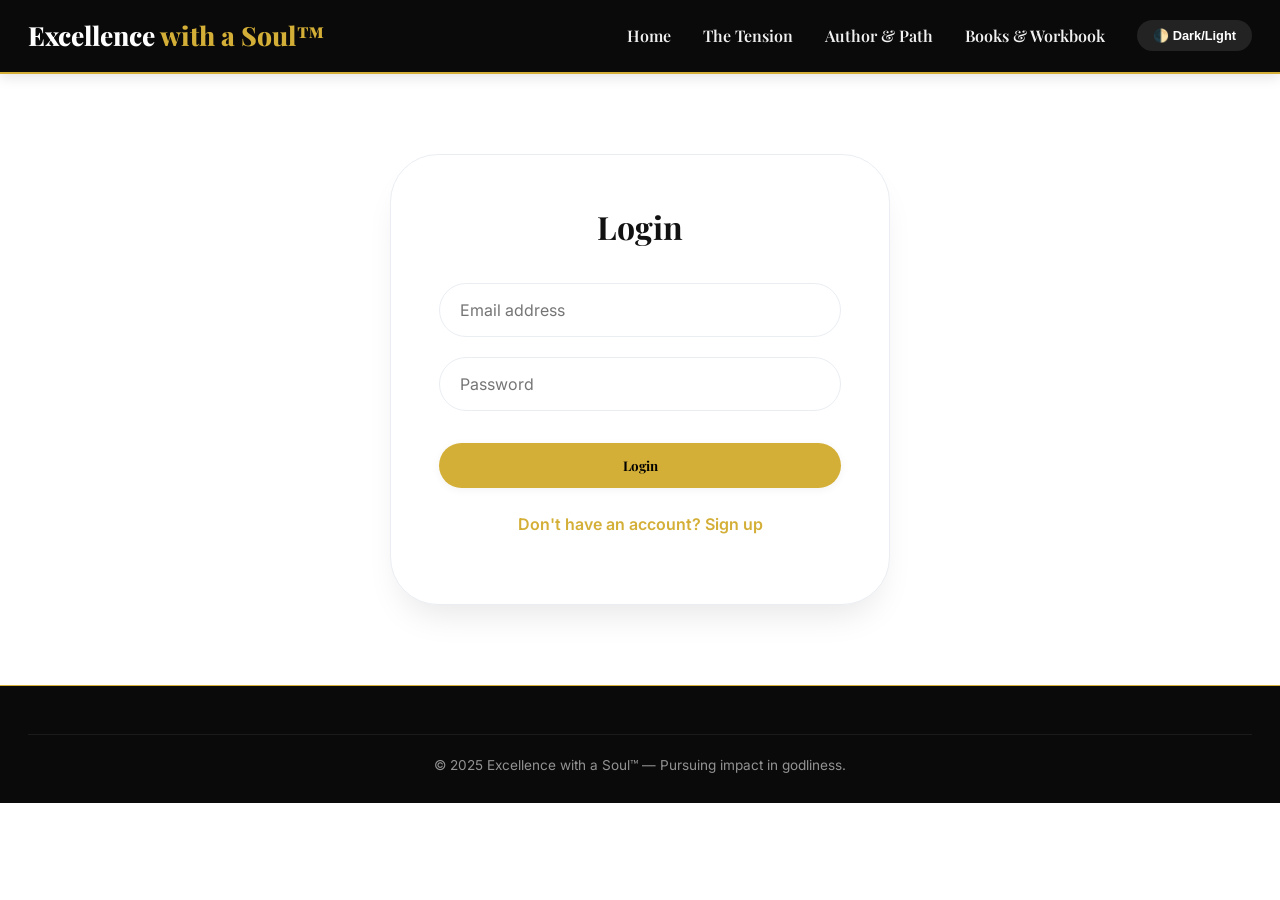
==== register.html @ b523871e "Add files via upload" ====
<!DOCTYPE html>
<html lang="en">
<head>
  <meta charset="UTF-8">
  <meta name="viewport" content="width=device-width, initial-scale=1.0">
  <title>Excellence with a Soul™ | Join the Community</title>
  <link rel="stylesheet" href="styles.css">
  <link href="https://fonts.googleapis.com/css2?family=Inter:opsz,wght@14..32,400;500;600;700&family=Playfair+Display:wght@700;800;900&display=swap" rel="stylesheet">
</head>
<body>

<nav class="navbar">
  <div class="container nav-flex">
    <a href="index.html" class="logo">Excellence <span>with a Soul™</span></a>
    <div class="nav-links">
      <a href="index.html">Home</a>
      <a href="tension.html">The Tension</a>
      <a href="author-path.html">Author & Path</a>
      <a href="books-workbook.html">Books & Workbook</a>
      <button class="theme-toggle" id="darkmodeToggle">🌓 Dark/Light</button>
    </div>
  </div>
</nav>

<section class="page-section">
  <div class="container">
    <div class="auth-container" id="authContainer">
      <h2 id="formTitle">Login</h2>
      <form id="authForm">
        <div class="form-group">
          <input type="email" id="email" placeholder="Email address" required>
        </div>
        <div class="form-group">
          <input type="password" id="password" placeholder="Password" required>
        </div>
        <button type="submit" class="btn-primary auth-submit" id="submitBtn">Login</button>
      </form>
      <div id="toggleText" class="toggle-link">Don't have an account? Sign up</div>
      <div id="formMessage" class="form-message"></div>
    </div>
  </div>
</section>

<footer>
  <div class="container">
    <div class="footer-copyright">© 2025 Excellence with a Soul™ — Pursuing impact in godliness.</div>
  </div>
</footer>

<script src="script.js"></script>
</body>
</html>
---- styles.css ----
/* ========== VARIABLES & RESET ========== */
:root {
  --bg-primary: #ffffff;
  --bg-secondary: #f8f9fc;
  --text-primary: #111111;
  --text-muted: #2c2c2c;
  --card-bg: #ffffff;
  --border-light: #eaeef2;
  --gold: #d4af37;
  --gold-dark: #b8912e;
  --gold-light: #f5e2a1;
  --black-accent: #0a0a0a;
  --shadow-sm: 0 2px 8px rgba(0,0,0,0.05);
  --shadow-md: 0 10px 25px -10px rgba(0,0,0,0.08);
  --shadow-lg: 0 20px 35px -12px rgba(0,0,0,0.1);
  --transition: all 0.25s ease;
}

body.dark {
  --bg-primary: #121212;
  --bg-secondary: #1e1e1e;
  --text-primary: #f0f0f0;
  --text-muted: #cccccc;
  --card-bg: #1f1f1f;
  --border-light: #2c2c2c;
}

* {
  margin: 0;
  padding: 0;
  box-sizing: border-box;
}

body {
  font-family: 'Inter', system-ui, -apple-system, 'Segoe UI', Roboto, sans-serif;
  background: var(--bg-primary);
  color: var(--text-primary);
  line-height: 1.5;
  transition: background-color 0.25s ease, color 0.2s ease;
}

h1, h2, h3, .logo, .nav-links a, .btn, .btn-primary, .btn-secondary {
  font-family: 'Playfair Display', Georgia, 'Times New Roman', serif;
}

.container {
  max-width: 1280px;
  margin: 0 auto;
  padding: 0 28px;
}

/* ========== NAVIGATION ========== */
.navbar {
  background: #0a0a0a;
  padding: 1rem 0;
  position: sticky;
  top: 0;
  z-index: 1000;
  border-bottom: 2px solid var(--gold);
  box-shadow: 0 4px 12px rgba(0,0,0,0.1);
}

.nav-flex {
  display: flex;
  align-items: center;
  justify-content: space-between;
  flex-wrap: wrap;
  gap: 20px;
}

.logo {
  font-size: 1.65rem;
  font-weight: 800;
  color: white;
  text-decoration: none;
}

.logo span {
  color: var(--gold);
}

.nav-links {
  display: flex;
  gap: 2rem;
  align-items: center;
  flex-wrap: wrap;
}

.nav-links a {
  color: #f0f0f0;
  text-decoration: none;
  font-weight: 600;
  transition: var(--transition);
}

.nav-links a:hover {
  color: var(--gold);
}

.theme-toggle {
  background: rgba(255,255,255,0.1);
  border: none;
  border-radius: 40px;
  padding: 8px 16px;
  color: white;
  cursor: pointer;
  font-weight: 600;
  font-size: 0.8rem;
  transition: var(--transition);
}

.theme-toggle:hover {
  background: var(--gold);
  color: black;
}

.btn-outline-gold {
  background: transparent;
  border: 1.5px solid var(--gold);
  color: var(--gold);
  padding: 8px 20px;
  border-radius: 40px;
  font-weight: 600;
  transition: var(--transition);
  text-decoration: none;
}

/* .btn-outline-gold:hover {
  background: transparent rgb(13, 0, 255);
   color: black; 
} */

/* ========== BUTTONS ========== */
.btn-primary {
  background: var(--gold);
  color: #000;
  padding: 14px 34px;
  border-radius: 50px;
  text-decoration: none;
  font-weight: 700;
  transition: var(--transition);
  display: inline-block;
  box-shadow: var(--shadow-sm);
  border: none;
  cursor: pointer;
}

.btn-primary:hover {
  background: var(--gold-dark);
  transform: translateY(-2px);
  box-shadow: var(--shadow-md);
}

.btn-secondary {
  background: transparent;
  border: 1.5px solid white;
  color: white;
  padding: 14px 34px;
  border-radius: 50px;
  text-decoration: none;
  font-weight: 600;
  transition: var(--transition);
  cursor: pointer;
}

.btn-secondary:hover {
  border-color: var(--gold);
  color: var(--gold);
  background: rgba(0,0,0,0.3);
}

.btn-small {
  background: var(--gold);
  color: #000;
  padding: 10px 24px;
  border-radius: 40px;
  text-decoration: none;
  font-weight: 600;
  display: inline-block;
  transition: var(--transition);
  border: none;
  cursor: pointer;
}

.btn-small:hover {
  background: var(--gold-dark);
  transform: translateY(-2px);
}

/* ========== HERO SLIDESHOW ========== */
.hero-slider {
  background: #000;
  position: relative;
  min-height: 85vh;
  display: flex;
  align-items: center;
  color: white;
}

.slider-container {
  position: absolute;
  inset: 0;
  overflow: hidden;
}

.slide {
  position: absolute;
  width: 100%;
  height: 100%;
  background-size: cover;
  background-position: center 30%;
  opacity: 0;
  transition: opacity 1s ease;
  filter: brightness(0.45);
}

.slide[data-img="1"] { background-image: url('https://images.pexels.com/photos/3184465/pexels-photo-3184465.jpeg?auto=compress&cs=tinysrgb&w=1600'); }
.slide[data-img="2"] { background-image: url('https://images.pexels.com/photos/4050315/pexels-photo-4050315.jpeg?auto=compress&cs=tinysrgb&w=1600'); }
.slide[data-img="3"] { background-image: url('https://images.pexels.com/photos/669619/pexels-photo-669619.jpeg?auto=compress&cs=tinysrgb&w=1600'); }
.slide[data-img="4"] { background-image: url('https://images.pexels.com/photos/3943716/pexels-photo-3943716.jpeg?auto=compress&cs=tinysrgb&w=1600'); }

.slide.active {
  opacity: 1;
  z-index: 1;
}

.hero-content {
  position: relative;
  z-index: 10;
  max-width: 720px;
  padding: 80px 0;
}

.badge {
  background: rgba(212,175,55,0.2);
  backdrop-filter: blur(4px);
  display: inline-block;
  padding: 6px 18px;
  border-radius: 50px;
  font-size: 0.8rem;
  font-weight: 600;
  color: var(--gold);
  margin-bottom: 20px;
}

.hero-content h1 {
  font-size: clamp(2.5rem, 7vw, 4.5rem);
  font-weight: 800;
  line-height: 1.1;
  margin-bottom: 20px;
}

.hero-content h1 em {
  color: var(--gold);
  font-style: normal;
}

.hero-content p {
  font-size: 1.2rem;
  margin-bottom: 32px;
  opacity: 0.9;
}

.btn-group {
  display: flex;
  gap: 18px;
  flex-wrap: wrap;
}

.slider-dots {
  position: absolute;
  bottom: 25px;
  left: 0;
  right: 0;
  display: flex;
  justify-content: center;
  gap: 12px;
  z-index: 20;
}

.dot {
  width: 12px;
  height: 12px;
  background: rgba(255,255,255,0.5);
  border-radius: 50%;
  cursor: pointer;
  transition: var(--transition);
}

.dot.active-dot {
  background: var(--gold);
  transform: scale(1.2);
}

/* ========== SECTIONS ========== */
section {
  padding: 80px 0;
}

.section-light {
  background: var(--bg-primary);
}

.section-dark-bg {
  background: var(--bg-secondary);
  border-top: 1px solid var(--border-light);
  border-bottom: 1px solid var(--border-light);
}

.section-title {
  font-size: 2.5rem;
  font-weight: 700;
  margin-bottom: 16px;
}

.gold-text {
  color: var(--gold);
}

.center-heading {
  text-align: center;
  max-width: 700px;
  margin: 0 auto 40px;
}

.section-sub {
  font-size: 1.1rem;
  opacity: 0.8;
}

/* Cards Grid */
.card-grid {
  display: grid;
  grid-template-columns: repeat(auto-fit, minmax(280px, 1fr));
  gap: 32px;
  margin-top: 30px;
}

.card {
  background: var(--card-bg);
  border-radius: 24px;
  padding: 32px;
  box-shadow: var(--shadow-md);
  border: 1px solid var(--border-light);
  transition: var(--transition);
}

.card:hover {
  transform: translateY(-5px);
  box-shadow: var(--shadow-lg);
}

.card h3 {
  margin-bottom: 12px;
  font-size: 1.4rem;
}

/* Story Section */
.story-flex {
  display: flex;
  flex-wrap: wrap;
  gap: 48px;
  align-items: center;
  justify-content: space-between;
}

.story-text {
  flex: 1.2;
  min-width: 260px;
}

.gold-badge {
  background: var(--gold-light);
  color: #6b4c00;
}

.story-quote {
  font-size: 1.2rem;
  font-style: italic;
  margin: 20px 0 12px;
  line-height: 1.4;
}

.story-author {
  font-weight: 600;
  margin-bottom: 28px;
  color: var(--gold);
}

.story-buttons {
  display: flex;
  gap: 16px;
  flex-wrap: wrap;
  margin-top: 8px;
}

.gold-btn {
  background: var(--gold);
  color: #000;
}

.gold-border {
  border-color: var(--gold);
  color: var(--gold);
}

.story-card-highlight {
  flex: 0.9;
  text-align: center;
  background: var(--card-bg);
  padding: 32px;
  border-radius: 40px;
  border: 1px solid var(--border-light);
  box-shadow: var(--shadow-md);
}

.emoji-large {
  font-size: 3rem;
  margin-bottom: 12px;
}

/* ========== PAGE STYLES (tension, author, books) ========== */
.page-section {
  padding: 80px 0;
}

.page-title {
  font-size: 3rem;
  font-weight: 800;
  margin-bottom: 48px;
  text-align: center;
}

.tension-grid, .author-grid, .books-grid {
  display: grid;
  grid-template-columns: repeat(auto-fit, minmax(300px, 1fr));
  gap: 32px;
  margin-bottom: 48px;
}

.tension-card, .author-card, .book-card {
  background: var(--card-bg);
  border-radius: 24px;
  padding: 32px;
  border: 1px solid var(--border-light);
  transition: var(--transition);
}

.tension-card:hover, .author-card:hover, .book-card:hover {
  transform: translateY(-5px);
  box-shadow: var(--shadow-lg);
}

.tension-icon, .author-icon {
  font-size: 2.5rem;
  margin-bottom: 16px;
}

.tension-card h3, .author-card h3, .book-card h3 {
  margin-bottom: 12px;
  font-size: 1.3rem;
  color: var(--gold);
}

.page-cta {
  text-align: center;
  margin-top: 32px;
}

/* Book Cards */
.book-cover {
  aspect-ratio: 3/4;
  border-radius: 16px;
  margin-bottom: 20px;
  display: flex;
  flex-direction: column;
  align-items: center;
  justify-content: center;
  text-align: center;
  color: white;
  position: relative;
}

.genesis-cover {
  background: linear-gradient(160deg, #7a4fb5, #3b1d5e);
}

.extraordinary-cover {
  background: linear-gradient(160deg, #caa14b, #7a5a18);
}

.book-label {
  font-size: 0.75rem;
  letter-spacing: 3px;
  text-transform: uppercase;
  opacity: 0.8;
  margin-bottom: 16px;
}

.book-title {
  font-size: 1.8rem;
  font-weight: 800;
}

.book-buttons {
  display: flex;
  gap: 12px;
  margin-top: 20px;
  flex-wrap: wrap;
}

.btn-outline {
  background: transparent;
  border: 1.5px solid var(--gold);
  color: var(--gold);
}

.btn-outline:hover {
  background: var(--gold);
  color: black;
}

/* Workbook Section */
.workbook-section {
  background: linear-gradient(120deg, #f7e9c3, #e9d5a2);
  border-radius: 48px;
  padding: 50px;
  margin-top: 60px;
  text-align: center;
}

body.dark .workbook-section {
  background: #2b2419;
}

.workbook-icon {
  font-size: 3rem;
  margin-bottom: 16px;
}

.workbook-section h2 {
  font-size: 1.8rem;
  margin-bottom: 16px;
  color: #000;
}

body.dark .workbook-section h2 {
  color: var(--gold);
}

.workbook-section p {
  max-width: 600px;
  margin: 0 auto 24px;
  color: #333;
}

body.dark .workbook-section p {
  color: #ccc;
}

.workbook-download-btn {
  background: #000;
  color: var(--gold);
  padding: 16px 36px;
  border-radius: 60px;
  font-weight: 800;
  text-decoration: none;
  display: inline-block;
  transition: var(--transition);
}

.workbook-download-btn:hover {
  background: var(--gold);
  color: #000;
  transform: scale(1.02);
  box-shadow: 0 12px 22px rgba(0,0,0,0.2);
}

.workbook-message {
  margin-top: 15px;
  font-size: 0.9rem;
}

/* Auth / Register Form */
.auth-container {
  max-width: 500px;
  margin: 0 auto;
  background: var(--card-bg);
  border: 1px solid var(--border-light);
  border-radius: 48px;
  padding: 48px;
  box-shadow: var(--shadow-lg);
}

.auth-container h2 {
  text-align: center;
  margin-bottom: 32px;
  font-size: 2rem;
}

.form-group {
  margin-bottom: 20px;
}

.form-group input {
  width: 100%;
  padding: 16px 20px;
  border-radius: 60px;
  border: 1px solid var(--border-light);
  background: var(--bg-primary);
  color: var(--text-primary);
  font-size: 1rem;
  font-family: inherit;
  transition: var(--transition);
}

.form-group input:focus {
  outline: none;
  border-color: var(--gold);
  box-shadow: 0 0 0 3px rgba(212,175,55,0.2);
}

.auth-submit {
  width: 100%;
  margin-top: 12px;
}

.toggle-link {
  text-align: center;
  margin-top: 24px;
  color: var(--gold);
  cursor: pointer;
  font-weight: 600;
}

.toggle-link:hover {
  text-decoration: underline;
}

.form-message {
  text-align: center;
  margin-top: 20px;
  font-size: 0.9rem;
  color: var(--gold);
}

/* ========== FOOTER ========== */
footer {
  background: #0a0a0a;
  color: #ccc;
  padding: 48px 0 28px;
  border-top: 1px solid var(--gold);
}

.footer-grid {
  display: flex;
  justify-content: space-between;
  flex-wrap: wrap;
  gap: 30px;
  margin-bottom: 40px;
}

.footer-logo {
  font-size: 1.3rem;
  color: white;
  margin-bottom: 12px;
}

.footer-logo span {
  color: var(--gold);
}

.footer-grid a {
  color: #ccc;
  text-decoration: none;
  line-height: 1.8;
  transition: var(--transition);
}

.footer-grid a:hover {
  color: var(--gold);
}

.footer-copyright {
  text-align: center;
  font-size: 0.85rem;
  opacity: 0.7;
  padding-top: 20px;
  border-top: 1px solid rgba(255,255,255,0.1);
}

/* ========== RESPONSIVE ========== */
@media (max-width: 768px) {
  .nav-flex {
    flex-direction: column;
    align-items: stretch;
  }
  .nav-links {
    justify-content: center;
  }
  .hero-content h1 {
    font-size: 2rem;
  }
  .section-title, .page-title {
    font-size: 1.9rem;
  }
  .story-flex {
    flex-direction: column;
  }
  .story-buttons {
    justify-content: center;
  }
  .books-grid {
    grid-template-columns: 1fr;
  }
  .auth-container {
    padding: 32px 24px;
  }
  .workbook-section {
    padding: 32px 20px;
  }
}
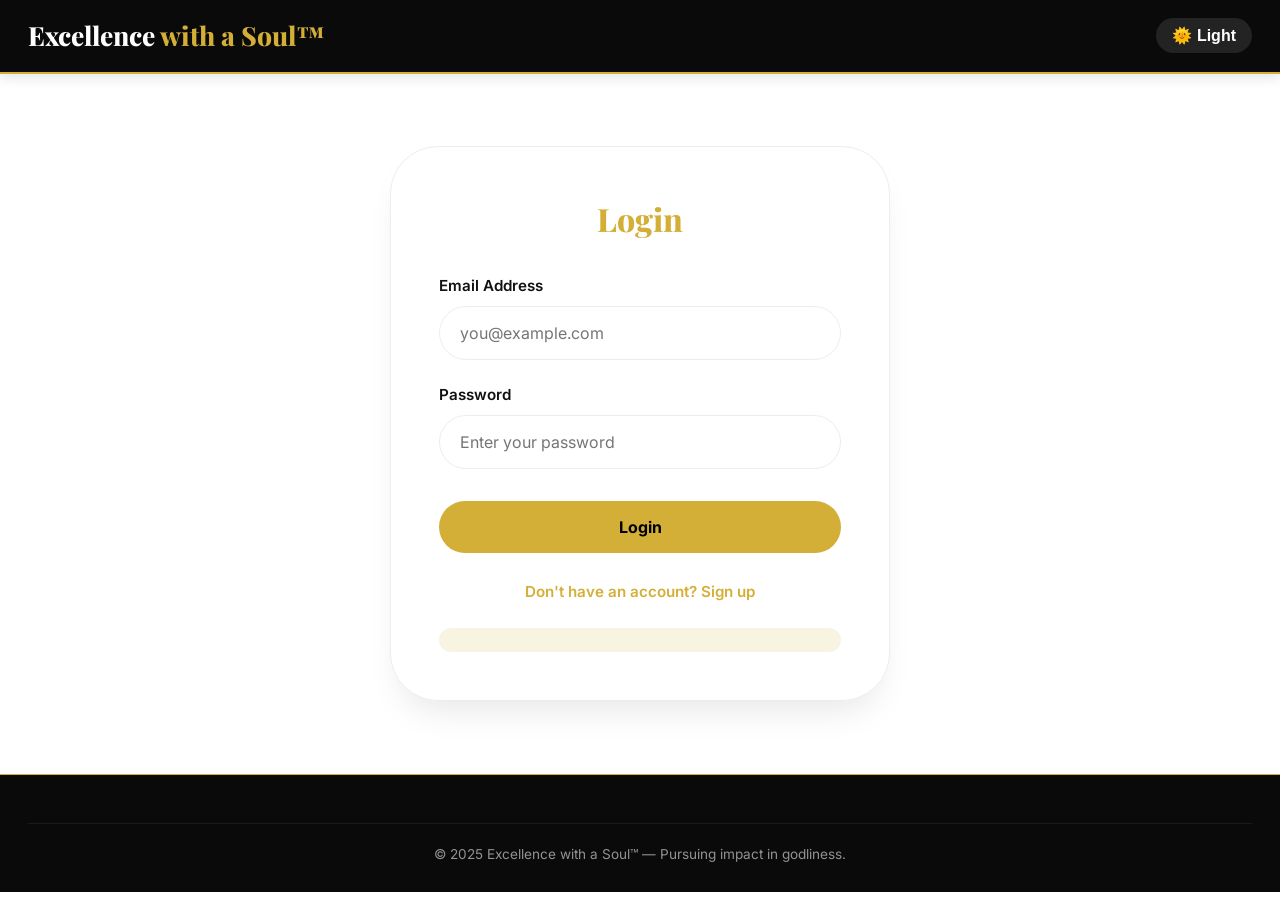
==== commit e41e045f: "major updaate to landing page" ====
--- a/register.html
+++ b/register.html
@@ -1,52 +1,46 @@
-<!DOCTYPE html>
-<html lang="en">
-<head>
-  <meta charset="UTF-8">
-  <meta name="viewport" content="width=device-width, initial-scale=1.0">
-  <title>Excellence with a Soul™ | Join the Community</title>
-  <link rel="stylesheet" href="styles.css">
-  <link href="https://fonts.googleapis.com/css2?family=Inter:opsz,wght@14..32,400;500;600;700&family=Playfair+Display:wght@700;800;900&display=swap" rel="stylesheet">
-</head>
-<body>
-
-<nav class="navbar">
-  <div class="container nav-flex">
-    <a href="index.html" class="logo">Excellence <span>with a Soul™</span></a>
-    <div class="nav-links">
-      <a href="index.html">Home</a>
-      <a href="tension.html">The Tension</a>
-      <a href="author-path.html">Author & Path</a>
-      <a href="books-workbook.html">Books & Workbook</a>
-      <button class="theme-toggle" id="darkmodeToggle">🌓 Dark/Light</button>
-    </div>
-  </div>
-</nav>
-
-<section class="page-section">
-  <div class="container">
-    <div class="auth-container" id="authContainer">
-      <h2 id="formTitle">Login</h2>
-      <form id="authForm">
-        <div class="form-group">
-          <input type="email" id="email" placeholder="Email address" required>
-        </div>
-        <div class="form-group">
-          <input type="password" id="password" placeholder="Password" required>
-        </div>
-        <button type="submit" class="btn-primary auth-submit" id="submitBtn">Login</button>
-      </form>
-      <div id="toggleText" class="toggle-link">Don't have an account? Sign up</div>
-      <div id="formMessage" class="form-message"></div>
-    </div>
-  </div>
-</section>
-
-<footer>
-  <div class="container">
-    <div class="footer-copyright">© 2025 Excellence with a Soul™ — Pursuing impact in godliness.</div>
-  </div>
-</footer>
-
-<script src="script.js"></script>
-</body>
+<!DOCTYPE html>
+<html lang="en">
+<head>
+  <meta charset="UTF-8">
+  <meta name="viewport" content="width=device-width, initial-scale=1.0, viewport-fit=cover">
+  <title>Excellence with a Soul™ | Join Community</title>
+  <link href="https://fonts.googleapis.com/css2?family=Inter:opsz,wght@14..32,400;500;600;700;800&family=Playfair+Display:wght@700;800;900&display=swap" rel="stylesheet">
+  <link rel="stylesheet" href="styles.css">
+</head>
+<body>
+
+<nav class="navbar">
+  <div class="container nav-flex">
+    <a href="index.html" class="logo">Excellence <span>with a Soul™</span></a>
+    <button class="theme-toggle" id="darkmodeToggle">🌞 Light</button>
+  </div>
+</nav>
+
+<section class="auth-section">
+  <div class="auth-container" id="authContainer">
+    <h2 id="formTitle">Login</h2>
+    <form id="authForm">
+      <div class="form-group">
+        <label>Email Address</label>
+        <input type="email" id="email" placeholder="you@example.com" required>
+      </div>
+      <div class="form-group">
+        <label>Password</label>
+        <input type="password" id="password" placeholder="Enter your password" required>
+      </div>
+      <button type="submit" class="auth-submit" id="submitBtn">Login</button>
+    </form>
+    <div id="toggleText" class="toggle-link">Don't have an account? Sign up</div>
+    <div id="formMessage" class="form-message"></div>
+  </div>
+</section>
+
+<footer>
+  <div class="container">
+    <div class="footer-copyright">© 2025 Excellence with a Soul™ — Pursuing impact in godliness.</div>
+  </div>
+</footer>
+
+<script src="script.js"></script>
+</body>
 </html>
--- a/styles.css
+++ b/styles.css
@@ -1,722 +1,883 @@
-/* ========== VARIABLES & RESET ========== */
-:root {
-  --bg-primary: #ffffff;
-  --bg-secondary: #f8f9fc;
-  --text-primary: #111111;
-  --text-muted: #2c2c2c;
-  --card-bg: #ffffff;
-  --border-light: #eaeef2;
-  --gold: #d4af37;
-  --gold-dark: #b8912e;
-  --gold-light: #f5e2a1;
-  --black-accent: #0a0a0a;
-  --shadow-sm: 0 2px 8px rgba(0,0,0,0.05);
-  --shadow-md: 0 10px 25px -10px rgba(0,0,0,0.08);
-  --shadow-lg: 0 20px 35px -12px rgba(0,0,0,0.1);
-  --transition: all 0.25s ease;
-}
-
-body.dark {
-  --bg-primary: #121212;
-  --bg-secondary: #1e1e1e;
-  --text-primary: #f0f0f0;
-  --text-muted: #cccccc;
-  --card-bg: #1f1f1f;
-  --border-light: #2c2c2c;
-}
-
-* {
-  margin: 0;
-  padding: 0;
-  box-sizing: border-box;
-}
-
-body {
-  font-family: 'Inter', system-ui, -apple-system, 'Segoe UI', Roboto, sans-serif;
-  background: var(--bg-primary);
-  color: var(--text-primary);
-  line-height: 1.5;
-  transition: background-color 0.25s ease, color 0.2s ease;
-}
-
-h1, h2, h3, .logo, .nav-links a, .btn, .btn-primary, .btn-secondary {
-  font-family: 'Playfair Display', Georgia, 'Times New Roman', serif;
-}
-
-.container {
-  max-width: 1280px;
-  margin: 0 auto;
-  padding: 0 28px;
-}
-
-/* ========== NAVIGATION ========== */
-.navbar {
-  background: #0a0a0a;
-  padding: 1rem 0;
-  position: sticky;
-  top: 0;
-  z-index: 1000;
-  border-bottom: 2px solid var(--gold);
-  box-shadow: 0 4px 12px rgba(0,0,0,0.1);
-}
-
-.nav-flex {
-  display: flex;
-  align-items: center;
-  justify-content: space-between;
-  flex-wrap: wrap;
-  gap: 20px;
-}
-
-.logo {
-  font-size: 1.65rem;
-  font-weight: 800;
-  color: white;
-  text-decoration: none;
-}
-
-.logo span {
-  color: var(--gold);
-}
-
-.nav-links {
-  display: flex;
-  gap: 2rem;
-  align-items: center;
-  flex-wrap: wrap;
-}
-
-.nav-links a {
-  color: #f0f0f0;
-  text-decoration: none;
-  font-weight: 600;
-  transition: var(--transition);
-}
-
-.nav-links a:hover {
-  color: var(--gold);
-}
-
-.theme-toggle {
-  background: rgba(255,255,255,0.1);
-  border: none;
-  border-radius: 40px;
-  padding: 8px 16px;
-  color: white;
-  cursor: pointer;
-  font-weight: 600;
-  font-size: 0.8rem;
-  transition: var(--transition);
-}
-
-.theme-toggle:hover {
-  background: var(--gold);
-  color: black;
-}
-
-.btn-outline-gold {
-  background: transparent;
-  border: 1.5px solid var(--gold);
-  color: var(--gold);
-  padding: 8px 20px;
-  border-radius: 40px;
-  font-weight: 600;
-  transition: var(--transition);
-  text-decoration: none;
-}
-
-/* .btn-outline-gold:hover {
-  background: transparent rgb(13, 0, 255);
-   color: black; 
-} */
-
-/* ========== BUTTONS ========== */
-.btn-primary {
-  background: var(--gold);
-  color: #000;
-  padding: 14px 34px;
-  border-radius: 50px;
-  text-decoration: none;
-  font-weight: 700;
-  transition: var(--transition);
-  display: inline-block;
-  box-shadow: var(--shadow-sm);
-  border: none;
-  cursor: pointer;
-}
-
-.btn-primary:hover {
-  background: var(--gold-dark);
-  transform: translateY(-2px);
-  box-shadow: var(--shadow-md);
-}
-
-.btn-secondary {
-  background: transparent;
-  border: 1.5px solid white;
-  color: white;
-  padding: 14px 34px;
-  border-radius: 50px;
-  text-decoration: none;
-  font-weight: 600;
-  transition: var(--transition);
-  cursor: pointer;
-}
-
-.btn-secondary:hover {
-  border-color: var(--gold);
-  color: var(--gold);
-  background: rgba(0,0,0,0.3);
-}
-
-.btn-small {
-  background: var(--gold);
-  color: #000;
-  padding: 10px 24px;
-  border-radius: 40px;
-  text-decoration: none;
-  font-weight: 600;
-  display: inline-block;
-  transition: var(--transition);
-  border: none;
-  cursor: pointer;
-}
-
-.btn-small:hover {
-  background: var(--gold-dark);
-  transform: translateY(-2px);
-}
-
-/* ========== HERO SLIDESHOW ========== */
-.hero-slider {
-  background: #000;
-  position: relative;
-  min-height: 85vh;
-  display: flex;
-  align-items: center;
-  color: white;
-}
-
-.slider-container {
-  position: absolute;
-  inset: 0;
-  overflow: hidden;
-}
-
-.slide {
-  position: absolute;
-  width: 100%;
-  height: 100%;
-  background-size: cover;
-  background-position: center 30%;
-  opacity: 0;
-  transition: opacity 1s ease;
-  filter: brightness(0.45);
-}
-
-.slide[data-img="1"] { background-image: url('https://images.pexels.com/photos/3184465/pexels-photo-3184465.jpeg?auto=compress&cs=tinysrgb&w=1600'); }
-.slide[data-img="2"] { background-image: url('https://images.pexels.com/photos/4050315/pexels-photo-4050315.jpeg?auto=compress&cs=tinysrgb&w=1600'); }
-.slide[data-img="3"] { background-image: url('https://images.pexels.com/photos/669619/pexels-photo-669619.jpeg?auto=compress&cs=tinysrgb&w=1600'); }
-.slide[data-img="4"] { background-image: url('https://images.pexels.com/photos/3943716/pexels-photo-3943716.jpeg?auto=compress&cs=tinysrgb&w=1600'); }
-
-.slide.active {
-  opacity: 1;
-  z-index: 1;
-}
-
-.hero-content {
-  position: relative;
-  z-index: 10;
-  max-width: 720px;
-  padding: 80px 0;
-}
-
-.badge {
-  background: rgba(212,175,55,0.2);
-  backdrop-filter: blur(4px);
-  display: inline-block;
-  padding: 6px 18px;
-  border-radius: 50px;
-  font-size: 0.8rem;
-  font-weight: 600;
-  color: var(--gold);
-  margin-bottom: 20px;
-}
-
-.hero-content h1 {
-  font-size: clamp(2.5rem, 7vw, 4.5rem);
-  font-weight: 800;
-  line-height: 1.1;
-  margin-bottom: 20px;
-}
-
-.hero-content h1 em {
-  color: var(--gold);
-  font-style: normal;
-}
-
-.hero-content p {
-  font-size: 1.2rem;
-  margin-bottom: 32px;
-  opacity: 0.9;
-}
-
-.btn-group {
-  display: flex;
-  gap: 18px;
-  flex-wrap: wrap;
-}
-
-.slider-dots {
-  position: absolute;
-  bottom: 25px;
-  left: 0;
-  right: 0;
-  display: flex;
-  justify-content: center;
-  gap: 12px;
-  z-index: 20;
-}
-
-.dot {
-  width: 12px;
-  height: 12px;
-  background: rgba(255,255,255,0.5);
-  border-radius: 50%;
-  cursor: pointer;
-  transition: var(--transition);
-}
-
-.dot.active-dot {
-  background: var(--gold);
-  transform: scale(1.2);
-}
-
-/* ========== SECTIONS ========== */
-section {
-  padding: 80px 0;
-}
-
-.section-light {
-  background: var(--bg-primary);
-}
-
-.section-dark-bg {
-  background: var(--bg-secondary);
-  border-top: 1px solid var(--border-light);
-  border-bottom: 1px solid var(--border-light);
-}
-
-.section-title {
-  font-size: 2.5rem;
-  font-weight: 700;
-  margin-bottom: 16px;
-}
-
-.gold-text {
-  color: var(--gold);
-}
-
-.center-heading {
-  text-align: center;
-  max-width: 700px;
-  margin: 0 auto 40px;
-}
-
-.section-sub {
-  font-size: 1.1rem;
-  opacity: 0.8;
-}
-
-/* Cards Grid */
-.card-grid {
-  display: grid;
-  grid-template-columns: repeat(auto-fit, minmax(280px, 1fr));
-  gap: 32px;
-  margin-top: 30px;
-}
-
-.card {
-  background: var(--card-bg);
-  border-radius: 24px;
-  padding: 32px;
-  box-shadow: var(--shadow-md);
-  border: 1px solid var(--border-light);
-  transition: var(--transition);
-}
-
-.card:hover {
-  transform: translateY(-5px);
-  box-shadow: var(--shadow-lg);
-}
-
-.card h3 {
-  margin-bottom: 12px;
-  font-size: 1.4rem;
-}
-
-/* Story Section */
-.story-flex {
-  display: flex;
-  flex-wrap: wrap;
-  gap: 48px;
-  align-items: center;
-  justify-content: space-between;
-}
-
-.story-text {
-  flex: 1.2;
-  min-width: 260px;
-}
-
-.gold-badge {
-  background: var(--gold-light);
-  color: #6b4c00;
-}
-
-.story-quote {
-  font-size: 1.2rem;
-  font-style: italic;
-  margin: 20px 0 12px;
-  line-height: 1.4;
-}
-
-.story-author {
-  font-weight: 600;
-  margin-bottom: 28px;
-  color: var(--gold);
-}
-
-.story-buttons {
-  display: flex;
-  gap: 16px;
-  flex-wrap: wrap;
-  margin-top: 8px;
-}
-
-.gold-btn {
-  background: var(--gold);
-  color: #000;
-}
-
-.gold-border {
-  border-color: var(--gold);
-  color: var(--gold);
-}
-
-.story-card-highlight {
-  flex: 0.9;
-  text-align: center;
-  background: var(--card-bg);
-  padding: 32px;
-  border-radius: 40px;
-  border: 1px solid var(--border-light);
-  box-shadow: var(--shadow-md);
-}
-
-.emoji-large {
-  font-size: 3rem;
-  margin-bottom: 12px;
-}
-
-/* ========== PAGE STYLES (tension, author, books) ========== */
-.page-section {
-  padding: 80px 0;
-}
-
-.page-title {
-  font-size: 3rem;
-  font-weight: 800;
-  margin-bottom: 48px;
-  text-align: center;
-}
-
-.tension-grid, .author-grid, .books-grid {
-  display: grid;
-  grid-template-columns: repeat(auto-fit, minmax(300px, 1fr));
-  gap: 32px;
-  margin-bottom: 48px;
-}
-
-.tension-card, .author-card, .book-card {
-  background: var(--card-bg);
-  border-radius: 24px;
-  padding: 32px;
-  border: 1px solid var(--border-light);
-  transition: var(--transition);
-}
-
-.tension-card:hover, .author-card:hover, .book-card:hover {
-  transform: translateY(-5px);
-  box-shadow: var(--shadow-lg);
-}
-
-.tension-icon, .author-icon {
-  font-size: 2.5rem;
-  margin-bottom: 16px;
-}
-
-.tension-card h3, .author-card h3, .book-card h3 {
-  margin-bottom: 12px;
-  font-size: 1.3rem;
-  color: var(--gold);
-}
-
-.page-cta {
-  text-align: center;
-  margin-top: 32px;
-}
-
-/* Book Cards */
-.book-cover {
-  aspect-ratio: 3/4;
-  border-radius: 16px;
-  margin-bottom: 20px;
-  display: flex;
-  flex-direction: column;
-  align-items: center;
-  justify-content: center;
-  text-align: center;
-  color: white;
-  position: relative;
-}
-
-.genesis-cover {
-  background: linear-gradient(160deg, #7a4fb5, #3b1d5e);
-}
-
-.extraordinary-cover {
-  background: linear-gradient(160deg, #caa14b, #7a5a18);
-}
-
-.book-label {
-  font-size: 0.75rem;
-  letter-spacing: 3px;
-  text-transform: uppercase;
-  opacity: 0.8;
-  margin-bottom: 16px;
-}
-
-.book-title {
-  font-size: 1.8rem;
-  font-weight: 800;
-}
-
-.book-buttons {
-  display: flex;
-  gap: 12px;
-  margin-top: 20px;
-  flex-wrap: wrap;
-}
-
-.btn-outline {
-  background: transparent;
-  border: 1.5px solid var(--gold);
-  color: var(--gold);
-}
-
-.btn-outline:hover {
-  background: var(--gold);
-  color: black;
-}
-
-/* Workbook Section */
-.workbook-section {
-  background: linear-gradient(120deg, #f7e9c3, #e9d5a2);
-  border-radius: 48px;
-  padding: 50px;
-  margin-top: 60px;
-  text-align: center;
-}
-
-body.dark .workbook-section {
-  background: #2b2419;
-}
-
-.workbook-icon {
-  font-size: 3rem;
-  margin-bottom: 16px;
-}
-
-.workbook-section h2 {
-  font-size: 1.8rem;
-  margin-bottom: 16px;
-  color: #000;
-}
-
-body.dark .workbook-section h2 {
-  color: var(--gold);
-}
-
-.workbook-section p {
-  max-width: 600px;
-  margin: 0 auto 24px;
-  color: #333;
-}
-
-body.dark .workbook-section p {
-  color: #ccc;
-}
-
-.workbook-download-btn {
-  background: #000;
-  color: var(--gold);
-  padding: 16px 36px;
-  border-radius: 60px;
-  font-weight: 800;
-  text-decoration: none;
-  display: inline-block;
-  transition: var(--transition);
-}
-
-.workbook-download-btn:hover {
-  background: var(--gold);
-  color: #000;
-  transform: scale(1.02);
-  box-shadow: 0 12px 22px rgba(0,0,0,0.2);
-}
-
-.workbook-message {
-  margin-top: 15px;
-  font-size: 0.9rem;
-}
-
-/* Auth / Register Form */
-.auth-container {
-  max-width: 500px;
-  margin: 0 auto;
-  background: var(--card-bg);
-  border: 1px solid var(--border-light);
-  border-radius: 48px;
-  padding: 48px;
-  box-shadow: var(--shadow-lg);
-}
-
-.auth-container h2 {
-  text-align: center;
-  margin-bottom: 32px;
-  font-size: 2rem;
-}
-
-.form-group {
-  margin-bottom: 20px;
-}
-
-.form-group input {
-  width: 100%;
-  padding: 16px 20px;
-  border-radius: 60px;
-  border: 1px solid var(--border-light);
-  background: var(--bg-primary);
-  color: var(--text-primary);
-  font-size: 1rem;
-  font-family: inherit;
-  transition: var(--transition);
-}
-
-.form-group input:focus {
-  outline: none;
-  border-color: var(--gold);
-  box-shadow: 0 0 0 3px rgba(212,175,55,0.2);
-}
-
-.auth-submit {
-  width: 100%;
-  margin-top: 12px;
-}
-
-.toggle-link {
-  text-align: center;
-  margin-top: 24px;
-  color: var(--gold);
-  cursor: pointer;
-  font-weight: 600;
-}
-
-.toggle-link:hover {
-  text-decoration: underline;
-}
-
-.form-message {
-  text-align: center;
-  margin-top: 20px;
-  font-size: 0.9rem;
-  color: var(--gold);
-}
-
-/* ========== FOOTER ========== */
-footer {
-  background: #0a0a0a;
-  color: #ccc;
-  padding: 48px 0 28px;
-  border-top: 1px solid var(--gold);
-}
-
-.footer-grid {
-  display: flex;
-  justify-content: space-between;
-  flex-wrap: wrap;
-  gap: 30px;
-  margin-bottom: 40px;
-}
-
-.footer-logo {
-  font-size: 1.3rem;
-  color: white;
-  margin-bottom: 12px;
-}
-
-.footer-logo span {
-  color: var(--gold);
-}
-
-.footer-grid a {
-  color: #ccc;
-  text-decoration: none;
-  line-height: 1.8;
-  transition: var(--transition);
-}
-
-.footer-grid a:hover {
-  color: var(--gold);
-}
-
-.footer-copyright {
-  text-align: center;
-  font-size: 0.85rem;
-  opacity: 0.7;
-  padding-top: 20px;
-  border-top: 1px solid rgba(255,255,255,0.1);
-}
-
-/* ========== RESPONSIVE ========== */
-@media (max-width: 768px) {
-  .nav-flex {
-    flex-direction: column;
-    align-items: stretch;
-  }
-  .nav-links {
-    justify-content: center;
-  }
-  .hero-content h1 {
-    font-size: 2rem;
-  }
-  .section-title, .page-title {
-    font-size: 1.9rem;
-  }
-  .story-flex {
-    flex-direction: column;
-  }
-  .story-buttons {
-    justify-content: center;
-  }
-  .books-grid {
-    grid-template-columns: 1fr;
-  }
-  .auth-container {
-    padding: 32px 24px;
-  }
-  .workbook-section {
-    padding: 32px 20px;
-  }
+/* ========== GLOBAL VARIABLES & RESET ========== */
+* {
+  margin: 0;
+  padding: 0;
+  box-sizing: border-box;
+}
+
+:root {
+  --bg-primary: #ffffff;
+  --bg-secondary: #f8f9fc;
+  --text-primary: #111111;
+  --text-muted: #4a4a4a;
+  --card-bg: #ffffff;
+  --border-light: #eaeef2;
+  --gold: #d4af37;
+  --gold-dark: #b8912e;
+  --gold-light: #f5e2a1;
+  --black-accent: #0a0a0a;
+  --shadow-sm: 0 2px 8px rgba(0,0,0,0.05);
+  --shadow-md: 0 10px 25px -10px rgba(0,0,0,0.08);
+  --shadow-lg: 0 20px 35px -12px rgba(0,0,0,0.1);
+  --transition: all 0.3s cubic-bezier(0.4, 0, 0.2, 1);
+}
+
+body.dark {
+  --bg-primary: #121212;
+  --bg-secondary: #1a1a2e;
+  --text-primary: #f0f0f0;
+  --text-muted: #b0b0b0;
+  --card-bg: #1e1e2e;
+  --border-light: #2a2a3a;
+}
+
+body {
+  font-family: 'Inter', system-ui, -apple-system, 'Segoe UI', Roboto, sans-serif;
+  background: var(--bg-primary);
+  color: var(--text-primary);
+  line-height: 1.5;
+  transition: background-color 0.3s ease, color 0.3s ease;
+  min-height: 100vh;
+}
+
+h1, h2, h3, .logo, .nav-links a, .btn {
+  font-family: 'Playfair Display', Georgia, 'Times New Roman', serif;
+}
+
+.container {
+  max-width: 1280px;
+  margin: 0 auto;
+  padding: 0 28px;
+}
+
+/* ========== NAVIGATION ========== */
+.navbar {
+  background: #0a0a0a;
+  padding: 1rem 0;
+  position: sticky;
+  top: 0;
+  z-index: 1000;
+  border-bottom: 2px solid var(--gold);
+  box-shadow: 0 4px 12px rgba(0,0,0,0.1);
+}
+
+body.dark .navbar {
+  background: #050505;
+}
+
+.nav-flex {
+  display: flex;
+  align-items: center;
+  justify-content: space-between;
+}
+
+.logo {
+  font-size: 1.65rem;
+  font-weight: 800;
+  color: white;
+  text-decoration: none;
+}
+
+.logo span {
+  color: var(--gold);
+}
+
+.nav-links {
+  display: flex;
+  gap: 2rem;
+  align-items: center;
+}
+
+.nav-links a {
+  color: #f0f0f0;
+  text-decoration: none;
+  font-weight: 600;
+  transition: var(--transition);
+  cursor: pointer;
+}
+
+.nav-links a:hover {
+  color: var(--gold);
+}
+
+.theme-toggle {
+  background: rgba(255,255,255,0.1);
+  border: none;
+  border-radius: 40px;
+  padding: 8px 16px;
+  cursor: pointer;
+  font-weight: 600;
+  font-size: 1rem;
+  transition: var(--transition);
+  display: flex;
+  align-items: center;
+  gap: 6px;
+  color: white;
+}
+
+.theme-toggle:hover {
+  background: var(--gold);
+  color: black;
+}
+
+.btn-outline-gold {
+  background: transparent;
+  border: 1.5px solid var(--gold);
+  color: var(--gold);
+  padding: 8px 20px;
+  border-radius: 40px;
+  font-weight: 600;
+  transition: var(--transition);
+  text-decoration: none;
+}
+
+.btn-outline-gold:hover {
+  background: var(--gold);
+  color: black;
+}
+
+/* Hamburger Menu */
+.hamburger {
+  display: none;
+  flex-direction: column;
+  cursor: pointer;
+  background: none;
+  border: none;
+  z-index: 1001;
+}
+
+.hamburger span {
+  width: 28px;
+  height: 2.5px;
+  background: var(--gold);
+  margin: 5px 0;
+  transition: 0.3s;
+  border-radius: 2px;
+}
+
+@media (max-width: 880px) {
+  .hamburger {
+    display: flex;
+  }
+  .nav-links {
+    position: fixed;
+    top: 0;
+    right: -100%;
+    width: 280px;
+    height: 100vh;
+    background: #0a0a0a;
+    flex-direction: column;
+    justify-content: center;
+    gap: 2rem;
+    transition: right 0.3s ease;
+    z-index: 1000;
+    padding: 2rem;
+    box-shadow: -5px 0 20px rgba(0,0,0,0.3);
+  }
+  .nav-links.active {
+    right: 0;
+  }
+  .nav-links a, .nav-links .btn-outline-gold, .nav-links .theme-toggle {
+    width: 100%;
+    text-align: center;
+    padding: 12px;
+  }
+  body.menu-open {
+    overflow: hidden;
+  }
+}
+
+/* ========== BUTTONS ========== */
+.btn-primary {
+  background: var(--gold);
+  color: #000;
+  padding: 14px 34px;
+  border-radius: 50px;
+  text-decoration: none;
+  font-weight: 700;
+  transition: var(--transition);
+  display: inline-block;
+  box-shadow: var(--shadow-sm);
+  border: none;
+  cursor: pointer;
+  font-size: 1rem;
+}
+
+.btn-primary:hover {
+  background: var(--gold-dark);
+  transform: translateY(-2px);
+  box-shadow: var(--shadow-md);
+}
+
+.btn-secondary {
+  background: transparent;
+  border: 1.5px solid var(--gold);
+  color: var(--gold);
+  padding: 14px 34px;
+  border-radius: 50px;
+  text-decoration: none;
+  font-weight: 600;
+  transition: var(--transition);
+  cursor: pointer;
+  font-size: 1rem;
+}
+
+.btn-secondary:hover {
+  background: rgba(212,175,55,0.1);
+  transform: translateY(-2px);
+}
+
+.btn-small {
+  background: var(--gold);
+  color: #000;
+  padding: 10px 24px;
+  border-radius: 40px;
+  text-decoration: none;
+  font-weight: 600;
+  display: inline-block;
+  transition: var(--transition);
+  border: none;
+  cursor: pointer;
+  font-size: 0.9rem;
+}
+
+.btn-small:hover {
+  background: var(--gold-dark);
+  transform: translateY(-2px);
+}
+
+/* ========== HERO SLIDESHOW ========== */
+.hero-slider {
+  position: relative;
+  min-height: 85vh;
+  display: flex;
+  align-items: center;
+  color: white;
+  overflow: hidden;
+}
+
+.slider-container {
+  position: absolute;
+  inset: 0;
+  overflow: hidden;
+}
+
+.slide {
+  position: absolute;
+  width: 100%;
+  height: 100%;
+  background-size: cover;
+  background-position: center 30%;
+  opacity: 0;
+  transition: opacity 1s ease;
+}
+
+.slide::after {
+  content: '';
+  position: absolute;
+  inset: 0;
+  background: rgba(0,0,0,0.55);
+}
+
+.slide[data-img="1"] { background-image: url('https://images.pexels.com/photos/3184465/pexels-photo-3184465.jpeg?auto=compress&cs=tinysrgb&w=1600'); }
+.slide[data-img="2"] { background-image: url('https://images.pexels.com/photos/4050315/pexels-photo-4050315.jpeg?auto=compress&cs=tinysrgb&w=1600'); }
+.slide[data-img="3"] { background-image: url('https://images.pexels.com/photos/669619/pexels-photo-669619.jpeg?auto=compress&cs=tinysrgb&w=1600'); }
+.slide[data-img="4"] { background-image: url('https://images.pexels.com/photos/3943716/pexels-photo-3943716.jpeg?auto=compress&cs=tinysrgb&w=1600'); }
+
+.slide.active {
+  opacity: 1;
+  z-index: 1;
+}
+
+.hero-content {
+  position: relative;
+  z-index: 10;
+  max-width: 720px;
+  padding: 80px 0;
+}
+
+.badge {
+  background: rgba(212,175,55,0.2);
+  backdrop-filter: blur(4px);
+  display: inline-block;
+  padding: 6px 18px;
+  border-radius: 50px;
+  font-size: 0.8rem;
+  font-weight: 600;
+  color: var(--gold);
+  margin-bottom: 20px;
+}
+
+.hero-content h1 {
+  font-size: clamp(2rem, 6vw, 4.5rem);
+  font-weight: 800;
+  line-height: 1.1;
+  margin-bottom: 20px;
+}
+
+.hero-content h1 em {
+  color: var(--gold);
+  font-style: normal;
+}
+
+.hero-content p {
+  font-size: clamp(1rem, 3vw, 1.2rem);
+  margin-bottom: 32px;
+  opacity: 0.95;
+}
+
+.btn-group {
+  display: flex;
+  gap: 18px;
+  flex-wrap: wrap;
+}
+
+.slider-dots {
+  position: absolute;
+  bottom: 25px;
+  left: 0;
+  right: 0;
+  display: flex;
+  justify-content: center;
+  gap: 12px;
+  z-index: 20;
+}
+
+.dot {
+  width: 12px;
+  height: 12px;
+  background: rgba(255,255,255,0.5);
+  border-radius: 50%;
+  cursor: pointer;
+  transition: var(--transition);
+}
+
+.dot.active-dot {
+  background: var(--gold);
+  transform: scale(1.2);
+}
+
+/* ========== SECTIONS ========== */
+section {
+  padding: 80px 0;
+  scroll-margin-top: 80px;
+}
+
+.section-light {
+  background: var(--bg-primary);
+}
+
+.section-dark-bg {
+  background: var(--bg-secondary);
+  border-top: 1px solid var(--border-light);
+  border-bottom: 1px solid var(--border-light);
+}
+
+.section-title {
+  font-size: clamp(1.8rem, 5vw, 2.5rem);
+  font-weight: 700;
+  margin-bottom: 16px;
+}
+
+.gold-text {
+  color: var(--gold);
+}
+
+.center-heading {
+  text-align: center;
+  max-width: 700px;
+  margin: 0 auto 40px;
+}
+
+.section-sub {
+  font-size: 1.1rem;
+  opacity: 0.8;
+}
+
+/* Cards Grid */
+.card-grid {
+  display: grid;
+  grid-template-columns: repeat(auto-fit, minmax(280px, 1fr));
+  gap: 32px;
+  margin-top: 30px;
+}
+
+.card {
+  background: var(--card-bg);
+  border-radius: 24px;
+  padding: 32px;
+  box-shadow: var(--shadow-md);
+  border: 1px solid var(--border-light);
+  transition: var(--transition);
+}
+
+.card:hover {
+  transform: translateY(-5px);
+  box-shadow: var(--shadow-lg);
+}
+
+.card h3 {
+  margin-bottom: 12px;
+  font-size: 1.4rem;
+}
+
+/* Tension, Author, Books Grids */
+.tension-grid, .author-grid, .books-grid {
+  display: grid;
+  grid-template-columns: repeat(auto-fit, minmax(300px, 1fr));
+  gap: 32px;
+  margin-top: 40px;
+}
+
+.tension-card, .author-card, .book-card {
+  background: var(--card-bg);
+  border-radius: 24px;
+  padding: 32px;
+  border: 1px solid var(--border-light);
+  transition: var(--transition);
+}
+
+.tension-card:hover, .author-card:hover, .book-card:hover {
+  transform: translateY(-5px);
+  box-shadow: var(--shadow-lg);
+}
+
+.tension-icon, .author-icon {
+  font-size: 2.5rem;
+  margin-bottom: 16px;
+}
+
+.tension-card h3, .author-card h3, .book-card h3 {
+  margin-bottom: 12px;
+  font-size: 1.3rem;
+  color: var(--gold);
+}
+
+/* Book Cards */
+.book-cover {
+  aspect-ratio: 3/4;
+  border-radius: 16px;
+  margin-bottom: 20px;
+  display: flex;
+  flex-direction: column;
+  align-items: center;
+  justify-content: center;
+  text-align: center;
+  color: white;
+}
+
+.genesis-cover {
+  background: linear-gradient(160deg, #7a4fb5, #3b1d5e);
+}
+
+.extraordinary-cover {
+  background: linear-gradient(160deg, #caa14b, #7a5a18);
+}
+
+.book-label {
+  font-size: 0.75rem;
+  letter-spacing: 3px;
+  text-transform: uppercase;
+  opacity: 0.8;
+  margin-bottom: 16px;
+}
+
+.book-title {
+  font-size: 1.8rem;
+  font-weight: 800;
+}
+
+.book-buttons {
+  display: flex;
+  gap: 12px;
+  margin-top: 20px;
+  flex-wrap: wrap;
+}
+
+.btn-outline {
+  background: transparent;
+  border: 1.5px solid var(--gold);
+  color: var(--gold);
+}
+
+.btn-outline:hover {
+  background: var(--gold);
+  color: black;
+}
+
+/* Story Section */
+.story-flex {
+  display: flex;
+  flex-wrap: wrap;
+  gap: 48px;
+  align-items: center;
+  justify-content: space-between;
+}
+
+.story-text {
+  flex: 1.2;
+  min-width: 260px;
+}
+
+.gold-badge {
+  background: var(--gold-light);
+  color: #6b4c00;
+}
+
+body.dark .gold-badge {
+  background: #2a2418;
+  color: var(--gold);
+}
+
+.story-quote {
+  font-size: 1.2rem;
+  font-style: italic;
+  margin: 20px 0 12px;
+  line-height: 1.4;
+}
+
+.story-author {
+  font-weight: 600;
+  margin-bottom: 28px;
+  color: var(--gold);
+}
+
+.story-buttons {
+  display: flex;
+  gap: 16px;
+  flex-wrap: wrap;
+}
+
+.story-card-highlight {
+  flex: 0.9;
+  text-align: center;
+  background: var(--card-bg);
+  padding: 32px;
+  border-radius: 40px;
+  border: 1px solid var(--border-light);
+  box-shadow: var(--shadow-md);
+}
+
+.emoji-large {
+  font-size: 3rem;
+  margin-bottom: 12px;
+}
+
+/* Workbook Section */
+.workbook-section {
+  background: linear-gradient(120deg, #f7e9c3, #e9d5a2);
+  border-radius: 48px;
+  padding: 50px;
+  margin-top: 60px;
+  text-align: center;
+}
+
+body.dark .workbook-section {
+  background: #2b2419;
+}
+
+.workbook-icon {
+  font-size: 3rem;
+  margin-bottom: 16px;
+}
+
+.workbook-section h2 {
+  font-size: 1.8rem;
+  margin-bottom: 16px;
+  color: #000;
+}
+
+body.dark .workbook-section h2 {
+  color: var(--gold);
+}
+
+.workbook-section p {
+  max-width: 600px;
+  margin: 0 auto 24px;
+  color: #333;
+}
+
+body.dark .workbook-section p {
+  color: #ccc;
+}
+
+.workbook-download-btn {
+  background: #000;
+  color: var(--gold);
+  padding: 16px 36px;
+  border-radius: 60px;
+  font-weight: 800;
+  text-decoration: none;
+  display: inline-block;
+  transition: var(--transition);
+}
+
+.workbook-download-btn:hover {
+  background: var(--gold);
+  color: #000;
+  transform: scale(1.02);
+}
+
+.workbook-message {
+  margin-top: 15px;
+  font-size: 0.9rem;
+}
+
+/* Scroll to Top */
+.scroll-top {
+  position: fixed;
+  bottom: 30px;
+  right: 30px;
+  background: var(--gold);
+  color: #000;
+  width: 50px;
+  height: 50px;
+  border-radius: 50%;
+  display: flex;
+  align-items: center;
+  justify-content: center;
+  cursor: pointer;
+  opacity: 0;
+  visibility: hidden;
+  transition: var(--transition);
+  z-index: 99;
+  font-size: 1.5rem;
+  font-weight: bold;
+  border: none;
+}
+
+.scroll-top.show {
+  opacity: 1;
+  visibility: visible;
+}
+
+.scroll-top:hover {
+  background: var(--gold-dark);
+  transform: translateY(-3px);
+}
+
+/* Footer */
+footer {
+  background: #0a0a0a;
+  color: #ccc;
+  padding: 48px 0 28px;
+  border-top: 1px solid var(--gold);
+}
+
+.footer-grid {
+  display: flex;
+  justify-content: space-between;
+  flex-wrap: wrap;
+  gap: 30px;
+  margin-bottom: 40px;
+}
+
+.footer-logo {
+  font-size: 1.3rem;
+  color: white;
+  margin-bottom: 12px;
+}
+
+.footer-logo span {
+  color: var(--gold);
+}
+
+.footer-grid a {
+  color: #ccc;
+  text-decoration: none;
+  line-height: 1.8;
+  transition: var(--transition);
+  cursor: pointer;
+}
+
+.footer-grid a:hover {
+  color: var(--gold);
+}
+
+.footer-copyright {
+  text-align: center;
+  font-size: 0.85rem;
+  opacity: 0.7;
+  padding-top: 20px;
+  border-top: 1px solid rgba(255,255,255,0.1);
+}
+
+/* ========== AUTH PAGE STYLES ========== */
+.auth-section {
+  flex: 1;
+  display: flex;
+  align-items: center;
+  justify-content: center;
+  padding: 60px 20px;
+  min-height: calc(100vh - 200px);
+}
+
+.auth-container {
+  max-width: 500px;
+  width: 100%;
+  background: var(--card-bg);
+  border: 1px solid var(--border-light);
+  border-radius: 48px;
+  padding: 48px;
+  box-shadow: var(--shadow-lg);
+  transition: var(--transition);
+}
+
+.auth-container h2 {
+  text-align: center;
+  margin-bottom: 32px;
+  font-size: clamp(1.6rem, 6vw, 2rem);
+  font-family: 'Playfair Display', Georgia, serif;
+  font-weight: 800;
+  color: var(--gold);
+}
+
+.form-group {
+  margin-bottom: 24px;
+}
+
+.form-group label {
+  display: block;
+  margin-bottom: 8px;
+  font-weight: 600;
+  font-size: 0.95rem;
+  color: var(--text-primary);
+}
+
+.form-group input {
+  width: 100%;
+  padding: 16px 20px;
+  border-radius: 60px;
+  border: 1.5px solid var(--border-light);
+  background: var(--bg-primary);
+  color: var(--text-primary);
+  font-size: 1rem;
+  font-family: inherit;
+  transition: var(--transition);
+}
+
+.form-group input:focus {
+  outline: none;
+  border-color: var(--gold);
+  box-shadow: 0 0 0 3px rgba(212, 175, 55, 0.2);
+}
+
+.auth-submit {
+  width: 100%;
+  background: var(--gold);
+  color: #000;
+  padding: 16px;
+  border-radius: 60px;
+  border: none;
+  font-weight: 700;
+  font-size: 1rem;
+  cursor: pointer;
+  transition: var(--transition);
+  margin-top: 8px;
+  font-family: 'Inter', sans-serif;
+}
+
+.auth-submit:hover {
+  background: var(--gold-dark);
+  transform: translateY(-2px);
+}
+
+.toggle-link {
+  text-align: center;
+  margin-top: 28px;
+  color: var(--gold);
+  cursor: pointer;
+  font-weight: 600;
+  font-size: 0.95rem;
+  transition: var(--transition);
+}
+
+.toggle-link:hover {
+  text-decoration: underline;
+}
+
+.form-message {
+  text-align: center;
+  margin-top: 24px;
+  font-size: 0.95rem;
+  font-weight: 500;
+  padding: 12px;
+  border-radius: 12px;
+  background: rgba(212, 175, 55, 0.15);
+  color: var(--gold);
+  word-break: break-word;
+}
+
+/* ========== RESPONSIVE ========== */
+@media (max-width: 768px) {
+  .container {
+    padding: 0 20px;
+  }
+  section {
+    padding: 50px 0;
+  }
+  .story-flex {
+    flex-direction: column;
+  }
+  .story-buttons {
+    justify-content: center;
+  }
+  .btn-group {
+    justify-content: center;
+  }
+  .hero-content {
+    text-align: center;
+  }
+  .hero-content p {
+    margin-left: auto;
+    margin-right: auto;
+  }
+  .workbook-section {
+    padding: 32px 20px;
+  }
+  .footer-grid {
+    flex-direction: column;
+    text-align: center;
+    gap: 20px;
+  }
+  .auth-section {
+    padding: 40px 16px;
+  }
+  .auth-container {
+    padding: 36px 28px;
+    border-radius: 40px;
+  }
+}
+
+@media (max-width: 600px) {
+  .logo {
+    font-size: 1.2rem;
+  }
+  .theme-toggle {
+    padding: 6px 12px;
+    font-size: 0.8rem;
+  }
+  .auth-container {
+    padding: 28px 20px;
+    border-radius: 32px;
+  }
+  .auth-container h2 {
+    font-size: 1.5rem;
+  }
+  .form-group input {
+    padding: 12px 16px;
+  }
+  .auth-submit {
+    padding: 12px;
+  }
+}
+
+@media (max-width: 480px) {
+  .auth-container {
+    padding: 24px 16px;
+    border-radius: 28px;
+  }
+  .auth-container h2 {
+    font-size: 1.35rem;
+  }
 }
